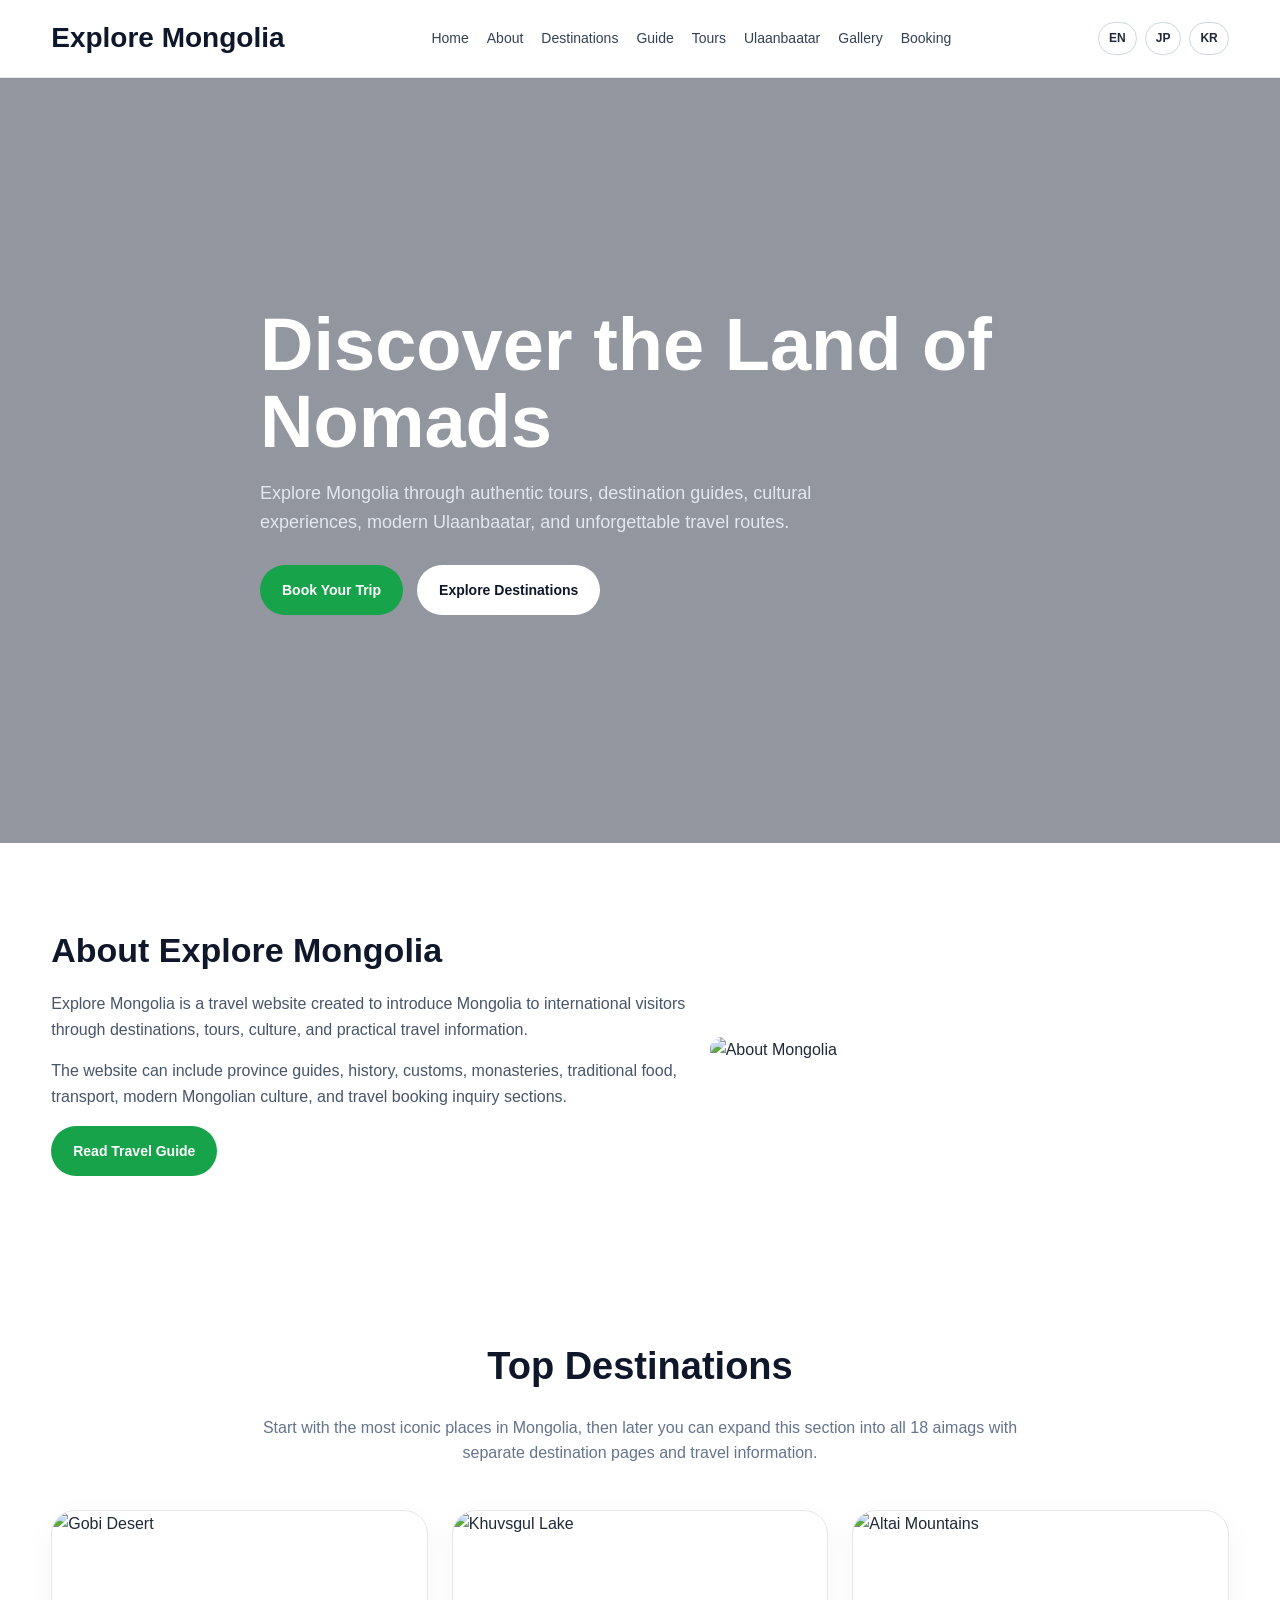
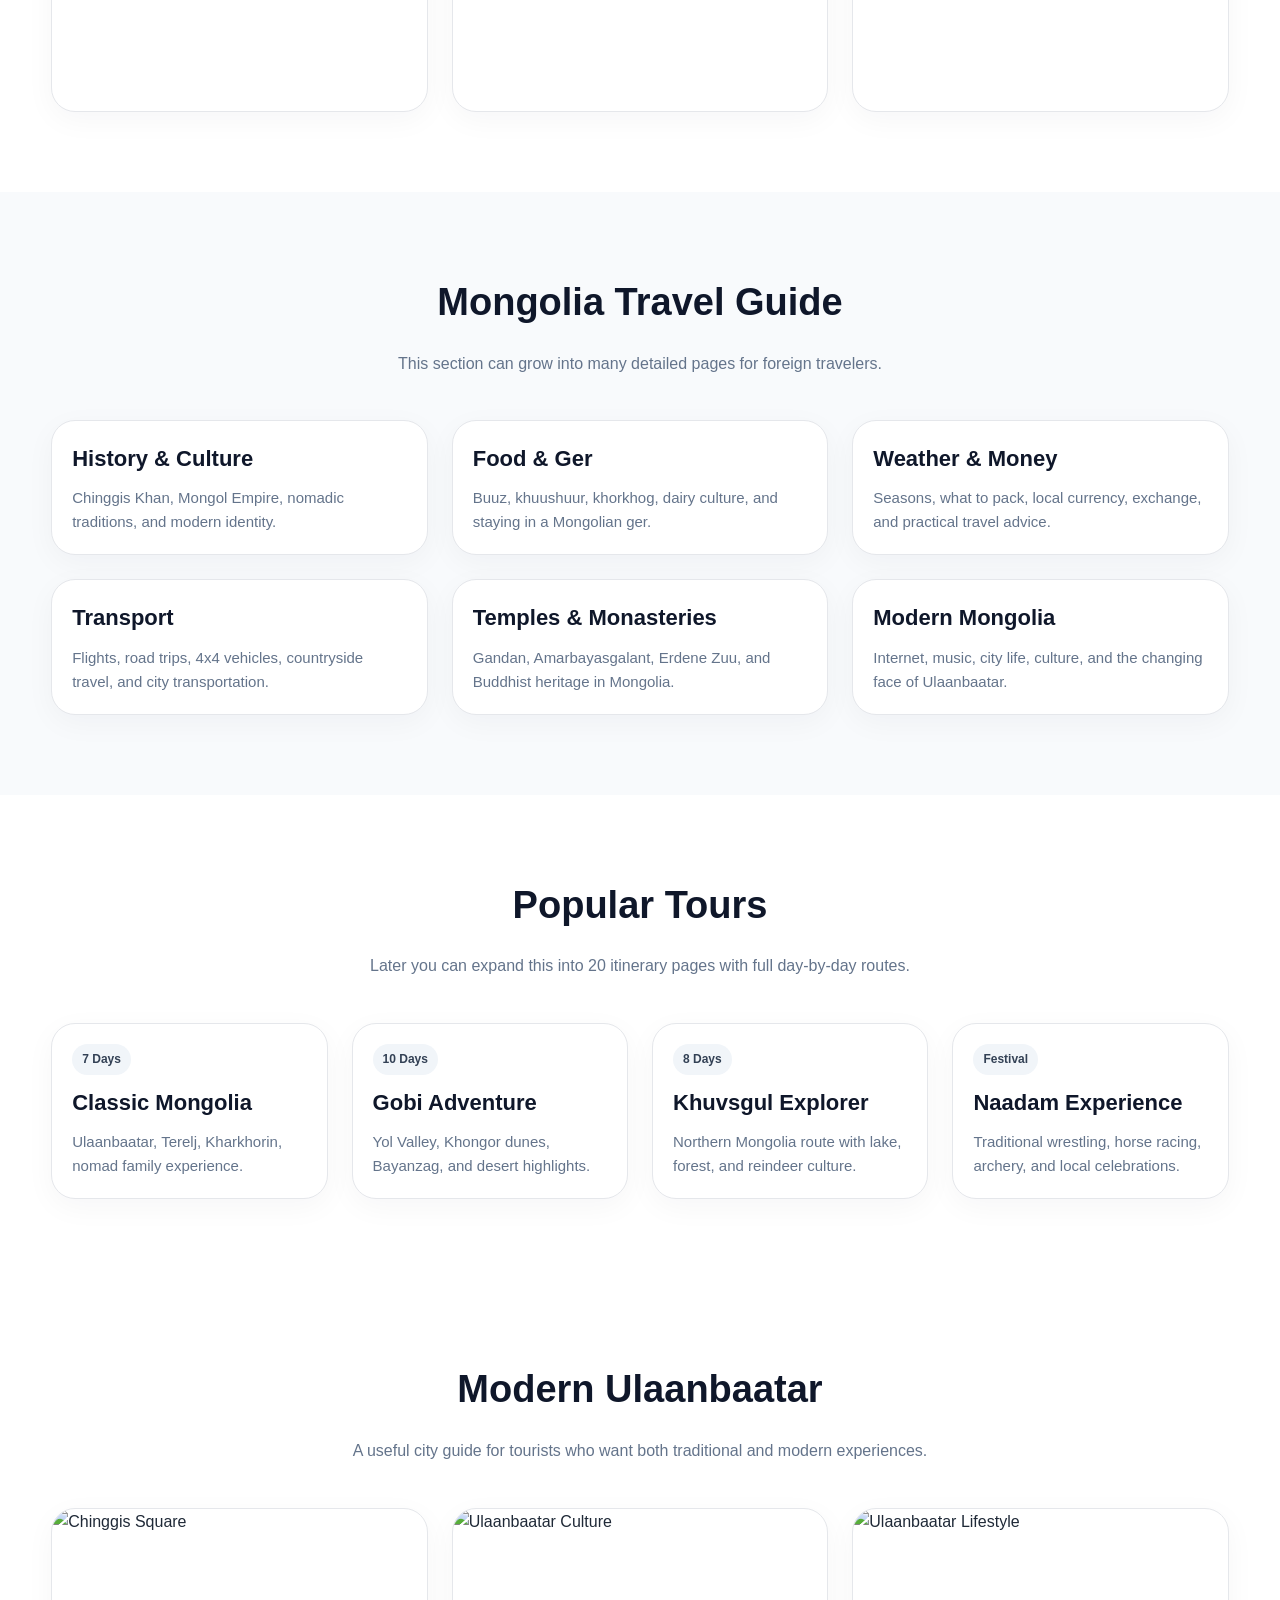
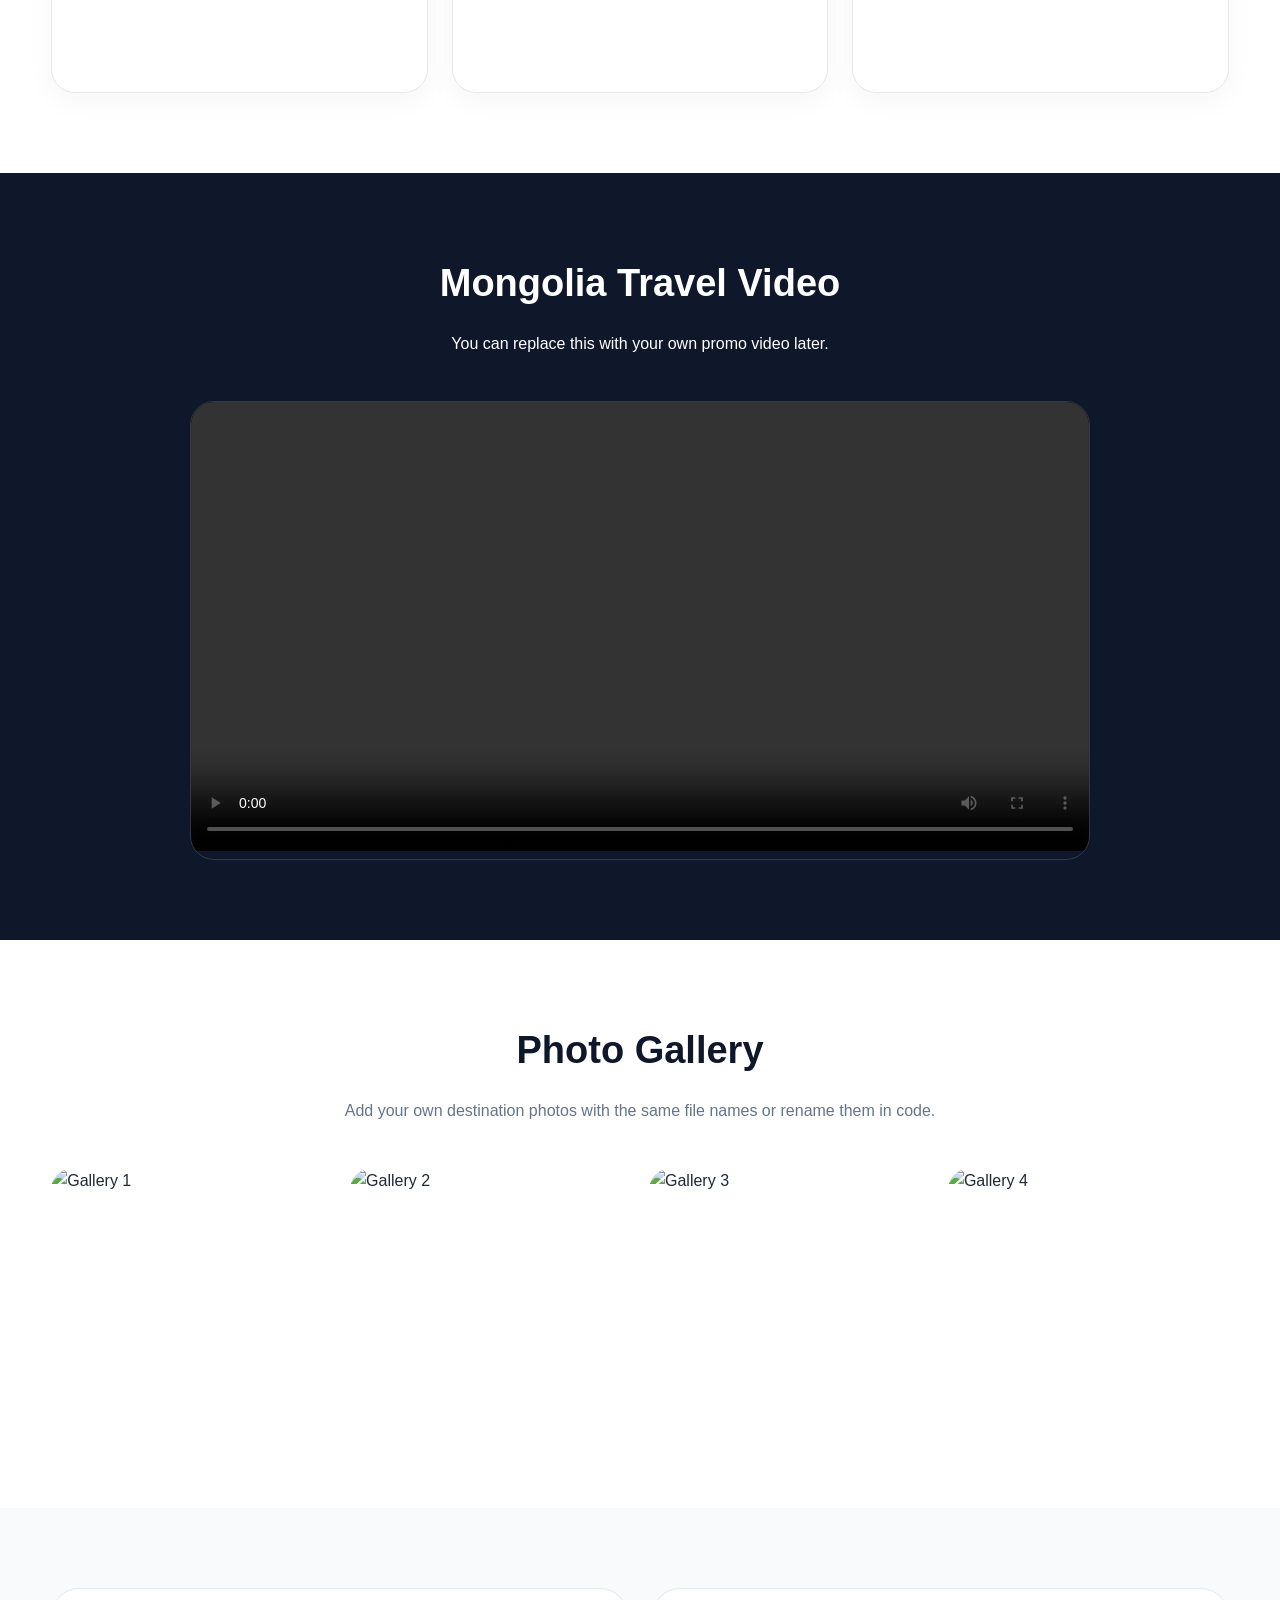
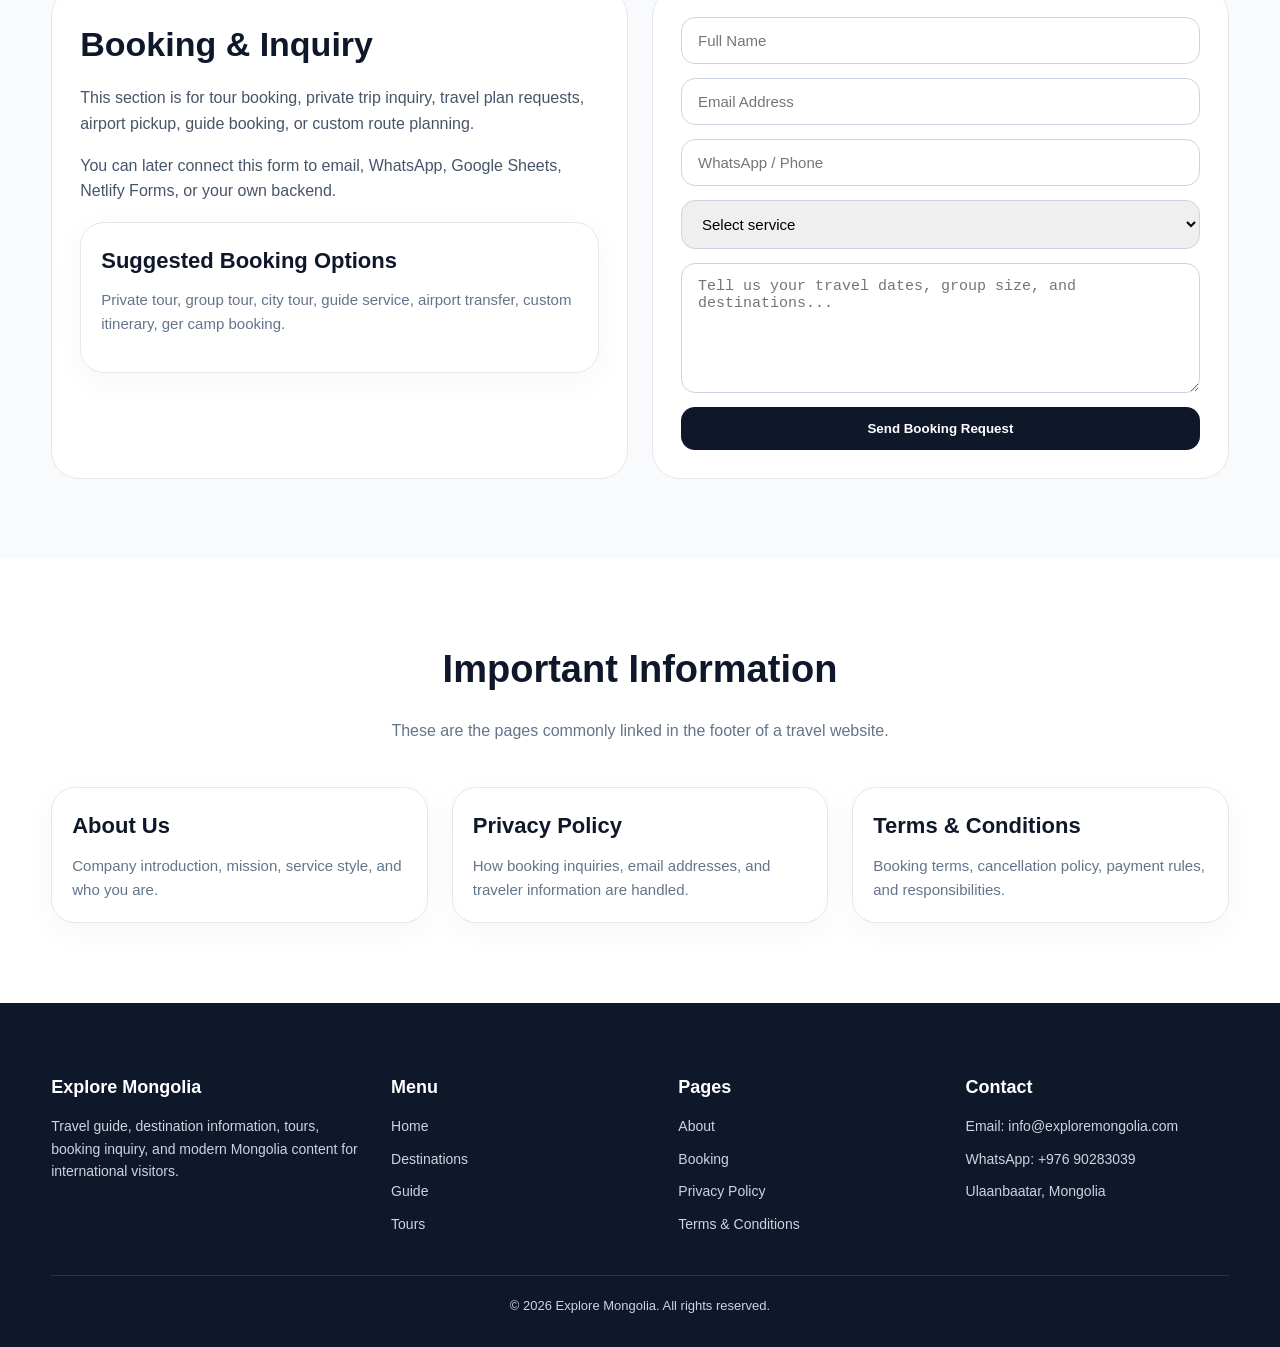
==== index.html @ 1c1b385b "Create index.html" ====
<!DOCTYPE html>
<html lang="en">
<head>
  <meta charset="UTF-8" />
  <meta name="viewport" content="width=device-width, initial-scale=1.0" />
  <title>Explore Mongolia</title>
  <style>
    * { box-sizing: border-box; margin: 0; padding: 0; }
    body {
      font-family: Arial, sans-serif;
      line-height: 1.6;
      color: #1f2937;
      background: #ffffff;
    }
    a { text-decoration: none; color: inherit; }
    img { width: 100%; display: block; }
    .container { width: min(1200px, 92%); margin: 0 auto; }

    header {
      position: sticky;
      top: 0;
      z-index: 1000;
      background: rgba(255,255,255,0.96);
      border-bottom: 1px solid #e5e7eb;
      backdrop-filter: blur(8px);
    }
    .header-wrap {
      display: flex;
      align-items: center;
      justify-content: space-between;
      gap: 20px;
      padding: 16px 0;
    }
    .logo {
      font-size: 28px;
      font-weight: 800;
      color: #0f172a;
    }
    nav {
      display: flex;
      gap: 18px;
      flex-wrap: wrap;
      font-size: 14px;
      color: #334155;
    }
    .lang-switch {
      display: flex;
      gap: 8px;
      align-items: center;
    }
    .lang-switch a {
      border: 1px solid #cbd5e1;
      padding: 6px 10px;
      border-radius: 999px;
      font-size: 12px;
      font-weight: 700;
    }

    .hero {
      position: relative;
      min-height: 85vh;
      background: linear-gradient(rgba(15,23,42,0.45), rgba(15,23,42,0.45)), url('images/hero-main.jpg') center/cover no-repeat;
      display: flex;
      align-items: center;
      color: white;
    }
    .hero-content {
      max-width: 760px;
      padding: 80px 0;
    }
    .hero-content h1 {
      font-size: clamp(40px, 6vw, 74px);
      line-height: 1.05;
      margin-bottom: 18px;
      font-weight: 800;
    }
    .hero-content p {
      font-size: 18px;
      max-width: 620px;
      color: #e2e8f0;
      margin-bottom: 28px;
    }
    .hero-buttons {
      display: flex;
      gap: 14px;
      flex-wrap: wrap;
    }
    .btn {
      display: inline-block;
      padding: 14px 22px;
      border-radius: 999px;
      font-weight: 700;
      font-size: 14px;
    }
    .btn-primary {
      background: #16a34a;
      color: white;
    }
    .btn-secondary {
      background: white;
      color: #0f172a;
    }

    section { padding: 80px 0; }
    .section-title {
      text-align: center;
      margin-bottom: 18px;
      font-size: 38px;
      font-weight: 800;
      color: #0f172a;
    }
    .section-subtitle {
      text-align: center;
      max-width: 760px;
      margin: 0 auto 44px;
      color: #64748b;
    }

    .about-grid,
    .card-grid,
    .tour-grid,
    .guide-grid,
    .footer-grid {
      display: grid;
      gap: 24px;
    }
    .about-grid { grid-template-columns: 1.1fr 0.9fr; align-items: center; }
    .card-grid { grid-template-columns: repeat(3, 1fr); }
    .tour-grid { grid-template-columns: repeat(4, 1fr); }
    .guide-grid { grid-template-columns: repeat(3, 1fr); }
    .footer-grid { grid-template-columns: 1.2fr 1fr 1fr 1fr; }

    .about-image img,
    .destination-card img,
    .ub-card img,
    .gallery-grid img {
      border-radius: 22px;
      height: 100%;
      object-fit: cover;
    }

    .about-text h2,
    .booking-box h2 {
      font-size: 34px;
      margin-bottom: 14px;
      color: #0f172a;
    }
    .about-text p,
    .booking-box p {
      color: #475569;
      margin-bottom: 16px;
    }

    .destination-card,
    .tour-card,
    .guide-card,
    .ub-card,
    .info-card {
      background: #fff;
      border: 1px solid #e5e7eb;
      border-radius: 24px;
      overflow: hidden;
      box-shadow: 0 8px 30px rgba(15, 23, 42, 0.04);
    }
    .destination-card-content,
    .tour-card-content,
    .guide-card-content,
    .ub-card-content,
    .info-card-content {
      padding: 20px;
    }
    .destination-card h3,
    .tour-card h3,
    .guide-card h3,
    .ub-card h3,
    .info-card h3 {
      font-size: 22px;
      margin-bottom: 10px;
      color: #0f172a;
    }
    .destination-card p,
    .tour-card p,
    .guide-card p,
    .ub-card p,
    .info-card p {
      color: #64748b;
      font-size: 15px;
    }
    .tag {
      display: inline-block;
      margin-bottom: 10px;
      padding: 6px 10px;
      border-radius: 999px;
      background: #f1f5f9;
      color: #334155;
      font-size: 12px;
      font-weight: 700;
    }

    .video-section {
      background: #0f172a;
      color: white;
    }
    .video-section .section-title,
    .video-section .section-subtitle { color: white; }
    .video-box {
      max-width: 900px;
      margin: 0 auto;
      border-radius: 24px;
      overflow: hidden;
      border: 1px solid rgba(255,255,255,0.14);
    }
    video { width: 100%; background: black; }

    .gallery-grid {
      display: grid;
      grid-template-columns: repeat(4, 1fr);
      gap: 18px;
    }
    .gallery-grid img { height: 260px; }

    .booking-section {
      background: #f8fafc;
    }
    .booking-wrap {
      display: grid;
      grid-template-columns: 1fr 1fr;
      gap: 24px;
      align-items: stretch;
    }
    .booking-box,
    .booking-form {
      background: white;
      border: 1px solid #e5e7eb;
      border-radius: 28px;
      padding: 28px;
    }
    .booking-form form {
      display: grid;
      gap: 14px;
    }
    .booking-form input,
    .booking-form select,
    .booking-form textarea {
      width: 100%;
      padding: 14px 16px;
      border: 1px solid #cbd5e1;
      border-radius: 14px;
      font-size: 15px;
    }
    .booking-form textarea { min-height: 130px; resize: vertical; }
    .booking-form button {
      padding: 14px 20px;
      border: none;
      border-radius: 14px;
      background: #0f172a;
      color: white;
      font-weight: 700;
      cursor: pointer;
    }

    .policy-section {
      background: #fff;
    }
    .policy-grid {
      display: grid;
      grid-template-columns: repeat(3, 1fr);
      gap: 24px;
    }

    footer {
      background: #0f172a;
      color: #cbd5e1;
      padding: 70px 0 30px;
    }
    footer h4 {
      color: white;
      margin-bottom: 14px;
      font-size: 18px;
    }
    footer p, footer li, footer a {
      font-size: 14px;
      color: #cbd5e1;
      margin-bottom: 10px;
      list-style: none;
    }
    .footer-bottom {
      margin-top: 30px;
      border-top: 1px solid rgba(255,255,255,0.12);
      padding-top: 20px;
      text-align: center;
      font-size: 13px;
    }

    @media (max-width: 1024px) {
      .card-grid,
      .tour-grid,
      .guide-grid,
      .policy-grid,
      .gallery-grid,
      .footer-grid,
      .booking-wrap,
      .about-grid {
        grid-template-columns: 1fr 1fr;
      }
      .header-wrap {
        flex-direction: column;
        align-items: flex-start;
      }
    }

    @media (max-width: 700px) {
      .card-grid,
      .tour-grid,
      .guide-grid,
      .policy-grid,
      .gallery-grid,
      .footer-grid,
      .booking-wrap,
      .about-grid {
        grid-template-columns: 1fr;
      }
      nav {
        gap: 12px;
      }
      .hero {
        min-height: 72vh;
      }
      .section-title {
        font-size: 30px;
      }
      .about-text h2,
      .booking-box h2 {
        font-size: 28px;
      }
    }
  </style>
</head>
<body>
  <header>
    <div class="container header-wrap">
      <div class="logo">Explore Mongolia</div>
      <nav>
        <a href="#home">Home</a>
        <a href="#about">About</a>
        <a href="#destinations">Destinations</a>
        <a href="#guide">Guide</a>
        <a href="#tours">Tours</a>
        <a href="#ulaanbaatar">Ulaanbaatar</a>
        <a href="#gallery">Gallery</a>
        <a href="#booking">Booking</a>
      </nav>
      <div class="lang-switch">
        <a href="#">EN</a>
        <a href="#">JP</a>
        <a href="#">KR</a>
      </div>
    </div>
  </header>

  <section class="hero" id="home">
    <div class="container hero-content">
      <h1>Discover the Land of Nomads</h1>
      <p>Explore Mongolia through authentic tours, destination guides, cultural experiences, modern Ulaanbaatar, and unforgettable travel routes.</p>
      <div class="hero-buttons">
        <a class="btn btn-primary" href="#booking">Book Your Trip</a>
        <a class="btn btn-secondary" href="#destinations">Explore Destinations</a>
      </div>
    </div>
  </section>

  <section id="about">
    <div class="container about-grid">
      <div class="about-text">
        <h2>About Explore Mongolia</h2>
        <p>Explore Mongolia is a travel website created to introduce Mongolia to international visitors through destinations, tours, culture, and practical travel information.</p>
        <p>The website can include province guides, history, customs, monasteries, traditional food, transport, modern Mongolian culture, and travel booking inquiry sections.</p>
        <a class="btn btn-primary" href="#guide">Read Travel Guide</a>
      </div>
      <div class="about-image">
        <img src="images/hero-city.jpg" alt="About Mongolia" />
      </div>
    </div>
  </section>

  <section id="destinations">
    <div class="container">
      <h2 class="section-title">Top Destinations</h2>
      <p class="section-subtitle">Start with the most iconic places in Mongolia, then later you can expand this section into all 18 aimags with separate destination pages and travel information.</p>
      <div class="card-grid">
        <div class="destination-card">
          <img src="images/gobi.jpg" alt="Gobi Desert" />
          <div class="destination-card-content">
            <span class="tag">Desert Adventure</span>
            <h3>Gobi Desert</h3>
            <p>Sand dunes, flaming cliffs, camel riding, and dramatic desert landscapes.</p>
          </div>
        </div>
        <div class="destination-card">
          <img src="images/khuvsgul.jpg" alt="Khuvsgul Lake" />
          <div class="destination-card-content">
            <span class="tag">Northern Nature</span>
            <h3>Khuvsgul Lake</h3>
            <p>Crystal clear lake, taiga forest, reindeer culture, and peaceful northern scenery.</p>
          </div>
        </div>
        <div class="destination-card">
          <img src="images/altai.jpg" alt="Altai Mountains" />
          <div class="destination-card-content">
            <span class="tag">Western Mongolia</span>
            <h3>Altai Mountains</h3>
            <p>Eagle hunters, glaciers, mountains, and one of the most unique regions in Mongolia.</p>
          </div>
        </div>
      </div>
    </div>
  </section>

  <section id="guide" style="background:#f8fafc;">
    <div class="container">
      <h2 class="section-title">Mongolia Travel Guide</h2>
      <p class="section-subtitle">This section can grow into many detailed pages for foreign travelers.</p>
      <div class="guide-grid">
        <div class="guide-card"><div class="guide-card-content"><h3>History & Culture</h3><p>Chinggis Khan, Mongol Empire, nomadic traditions, and modern identity.</p></div></div>
        <div class="guide-card"><div class="guide-card-content"><h3>Food & Ger</h3><p>Buuz, khuushuur, khorkhog, dairy culture, and staying in a Mongolian ger.</p></div></div>
        <div class="guide-card"><div class="guide-card-content"><h3>Weather & Money</h3><p>Seasons, what to pack, local currency, exchange, and practical travel advice.</p></div></div>
        <div class="guide-card"><div class="guide-card-content"><h3>Transport</h3><p>Flights, road trips, 4x4 vehicles, countryside travel, and city transportation.</p></div></div>
        <div class="guide-card"><div class="guide-card-content"><h3>Temples & Monasteries</h3><p>Gandan, Amarbayasgalant, Erdene Zuu, and Buddhist heritage in Mongolia.</p></div></div>
        <div class="guide-card"><div class="guide-card-content"><h3>Modern Mongolia</h3><p>Internet, music, city life, culture, and the changing face of Ulaanbaatar.</p></div></div>
      </div>
    </div>
  </section>

  <section id="tours">
    <div class="container">
      <h2 class="section-title">Popular Tours</h2>
      <p class="section-subtitle">Later you can expand this into 20 itinerary pages with full day-by-day routes.</p>
      <div class="tour-grid">
        <div class="tour-card"><div class="tour-card-content"><span class="tag">7 Days</span><h3>Classic Mongolia</h3><p>Ulaanbaatar, Terelj, Kharkhorin, nomad family experience.</p></div></div>
        <div class="tour-card"><div class="tour-card-content"><span class="tag">10 Days</span><h3>Gobi Adventure</h3><p>Yol Valley, Khongor dunes, Bayanzag, and desert highlights.</p></div></div>
        <div class="tour-card"><div class="tour-card-content"><span class="tag">8 Days</span><h3>Khuvsgul Explorer</h3><p>Northern Mongolia route with lake, forest, and reindeer culture.</p></div></div>
        <div class="tour-card"><div class="tour-card-content"><span class="tag">Festival</span><h3>Naadam Experience</h3><p>Traditional wrestling, horse racing, archery, and local celebrations.</p></div></div>
      </div>
    </div>
  </section>

  <section id="ulaanbaatar">
    <div class="container">
      <h2 class="section-title">Modern Ulaanbaatar</h2>
      <p class="section-subtitle">A useful city guide for tourists who want both traditional and modern experiences.</p>
      <div class="card-grid">
        <div class="ub-card">
          <img src="images/ub-square.jpg" alt="Chinggis Square" />
          <div class="ub-card-content">
            <h3>Landmarks & Museums</h3>
            <p>Chinggis Khan Square, Chinggis Khan Museum, National Museum, Gandan Monastery, Bogd Khan Palace.</p>
          </div>
        </div>
        <div class="ub-card">
          <img src="images/ub-culture.jpg" alt="Ulaanbaatar Culture" />
          <div class="ub-card-content">
            <h3>Culture & Performances</h3>
            <p>State Academic Drama Theatre, opera, traditional performances, modern music and dance groups, Ara Complex.</p>
          </div>
        </div>
        <div class="ub-card">
          <img src="images/ub-life.jpg" alt="Ulaanbaatar Lifestyle" />
          <div class="ub-card-content">
            <h3>City Life</h3>
            <p>Restaurants, shopping, nightlife, modern cafes, city tours, and practical things to do in Ulaanbaatar.</p>
          </div>
        </div>
      </div>
    </div>
  </section>

  <section class="video-section">
    <div class="container">
      <h2 class="section-title">Mongolia Travel Video</h2>
      <p class="section-subtitle">You can replace this with your own promo video later.</p>
      <div class="video-box">
        <video controls>
          <source src="video/mongolia.mp4" type="video/mp4" />
        </video>
      </div>
    </div>
  </section>

  <section id="gallery">
    <div class="container">
      <h2 class="section-title">Photo Gallery</h2>
      <p class="section-subtitle">Add your own destination photos with the same file names or rename them in code.</p>
      <div class="gallery-grid">
        <img src="images/gallery-1.jpg" alt="Gallery 1" />
        <img src="images/gallery-2.jpg" alt="Gallery 2" />
        <img src="images/gallery-3.jpg" alt="Gallery 3" />
        <img src="images/gallery-4.jpg" alt="Gallery 4" />
      </div>
    </div>
  </section>

  <section class="booking-section" id="booking">
    <div class="container booking-wrap">
      <div class="booking-box">
        <h2>Booking & Inquiry</h2>
        <p>This section is for tour booking, private trip inquiry, travel plan requests, airport pickup, guide booking, or custom route planning.</p>
        <p>You can later connect this form to email, WhatsApp, Google Sheets, Netlify Forms, or your own backend.</p>
        <div class="info-card" style="margin-top:18px;">
          <div class="info-card-content">
            <h3>Suggested Booking Options</h3>
            <p>Private tour, group tour, city tour, guide service, airport transfer, custom itinerary, ger camp booking.</p>
          </div>
        </div>
      </div>
      <div class="booking-form">
        <form>
          <input type="text" placeholder="Full Name" />
          <input type="email" placeholder="Email Address" />
          <input type="text" placeholder="WhatsApp / Phone" />
          <select>
            <option>Select service</option>
            <option>Private Tour</option>
            <option>Group Tour</option>
            <option>City Tour</option>
            <option>Airport Pickup</option>
            <option>Guide Booking</option>
            <option>Custom Itinerary</option>
          </select>
          <textarea placeholder="Tell us your travel dates, group size, and destinations..."></textarea>
          <button type="submit">Send Booking Request</button>
        </form>
      </div>
    </div>
  </section>

  <section class="policy-section">
    <div class="container">
      <h2 class="section-title">Important Information</h2>
      <p class="section-subtitle">These are the pages commonly linked in the footer of a travel website.</p>
      <div class="policy-grid">
        <div class="info-card"><div class="info-card-content"><h3>About Us</h3><p>Company introduction, mission, service style, and who you are.</p></div></div>
        <div class="info-card"><div class="info-card-content"><h3>Privacy Policy</h3><p>How booking inquiries, email addresses, and traveler information are handled.</p></div></div>
        <div class="info-card"><div class="info-card-content"><h3>Terms & Conditions</h3><p>Booking terms, cancellation policy, payment rules, and responsibilities.</p></div></div>
      </div>
    </div>
  </section>

  <footer>
    <div class="container footer-grid">
      <div>
        <h4>Explore Mongolia</h4>
        <p>Travel guide, destination information, tours, booking inquiry, and modern Mongolia content for international visitors.</p>
      </div>
      <div>
        <h4>Menu</h4>
        <ul>
          <li><a href="#home">Home</a></li>
          <li><a href="#destinations">Destinations</a></li>
          <li><a href="#guide">Guide</a></li>
          <li><a href="#tours">Tours</a></li>
        </ul>
      </div>
      <div>
        <h4>Pages</h4>
        <ul>
          <li><a href="#about">About</a></li>
          <li><a href="#booking">Booking</a></li>
          <li><a href="#">Privacy Policy</a></li>
          <li><a href="#">Terms & Conditions</a></li>
        </ul>
      </div>
      <div>
        <h4>Contact</h4>
        <p>Email: info@exploremongolia.com</p>
        <p>WhatsApp: +976 90283039</p>
        <p>Ulaanbaatar, Mongolia</p>
      </div>
    </div>
    <div class="container footer-bottom">
      © 2026 Explore Mongolia. All rights reserved.
    </div>
  </footer>
</body>
</html>
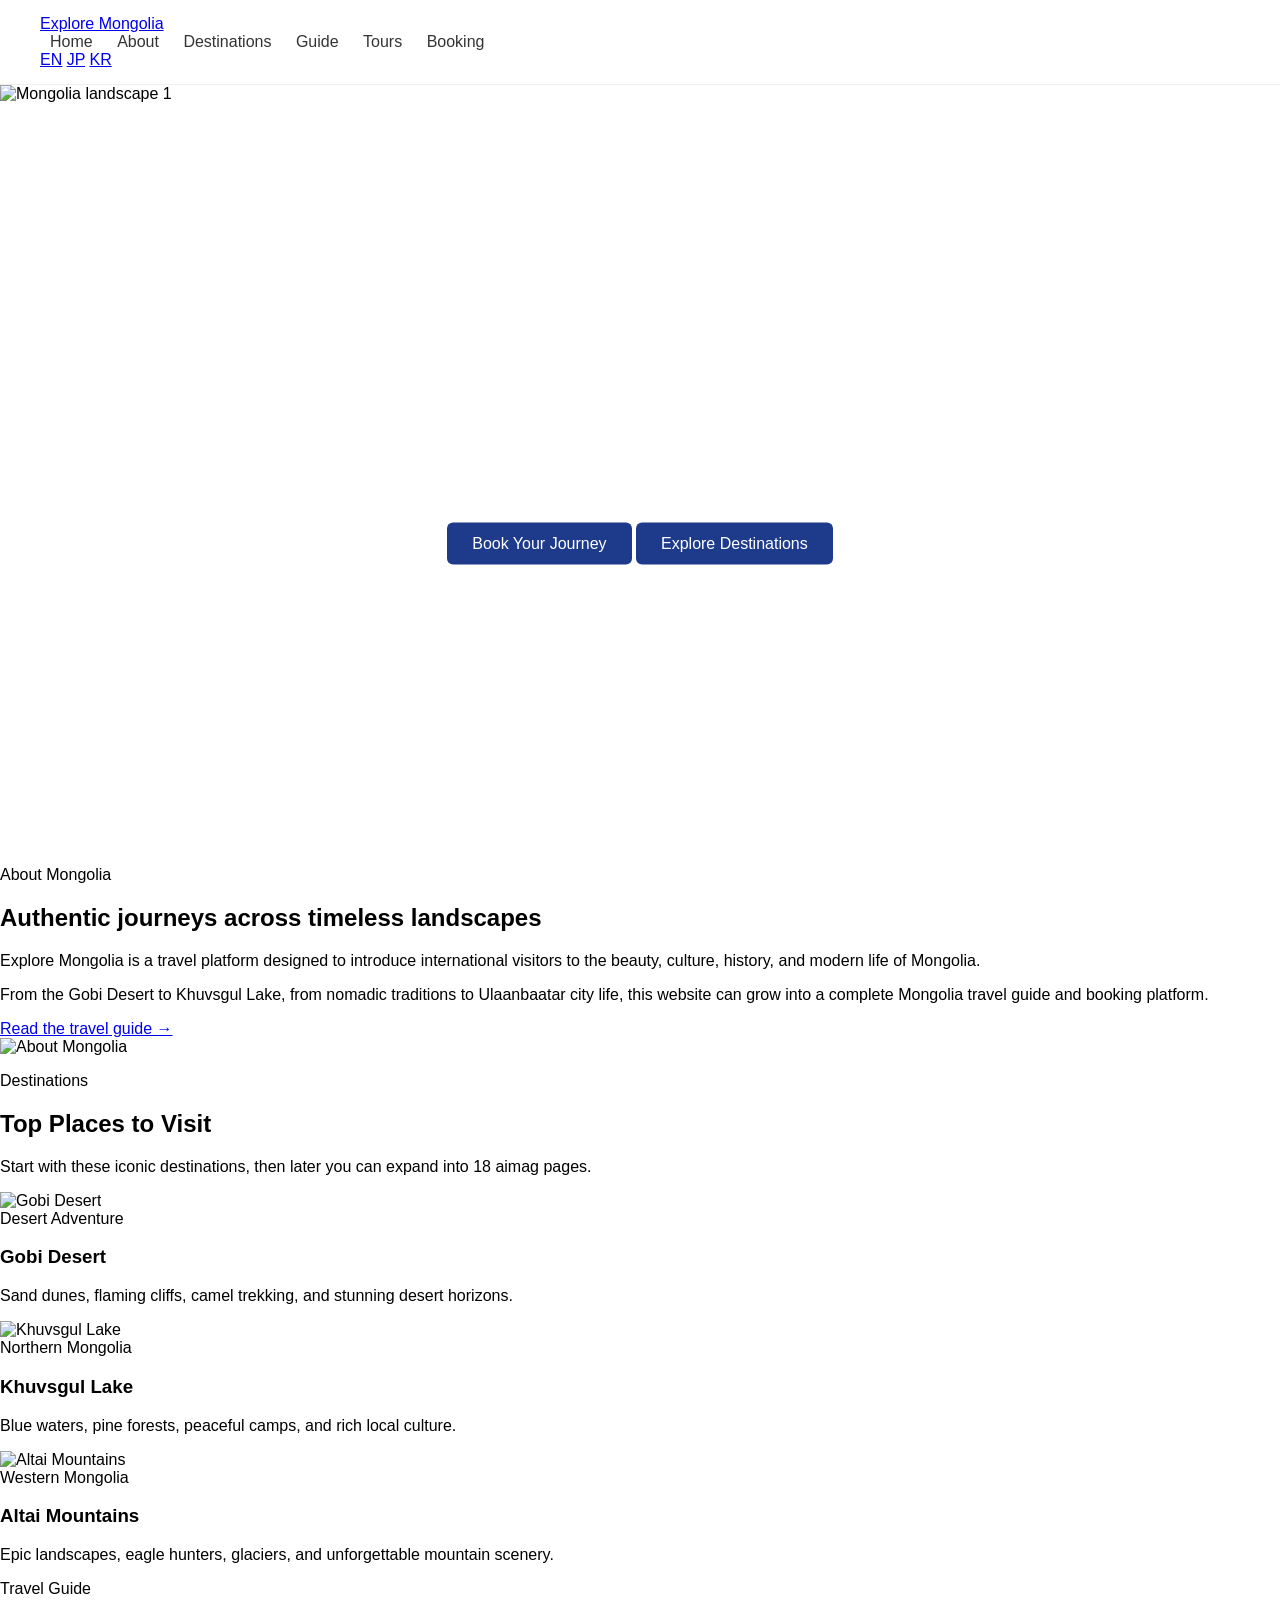
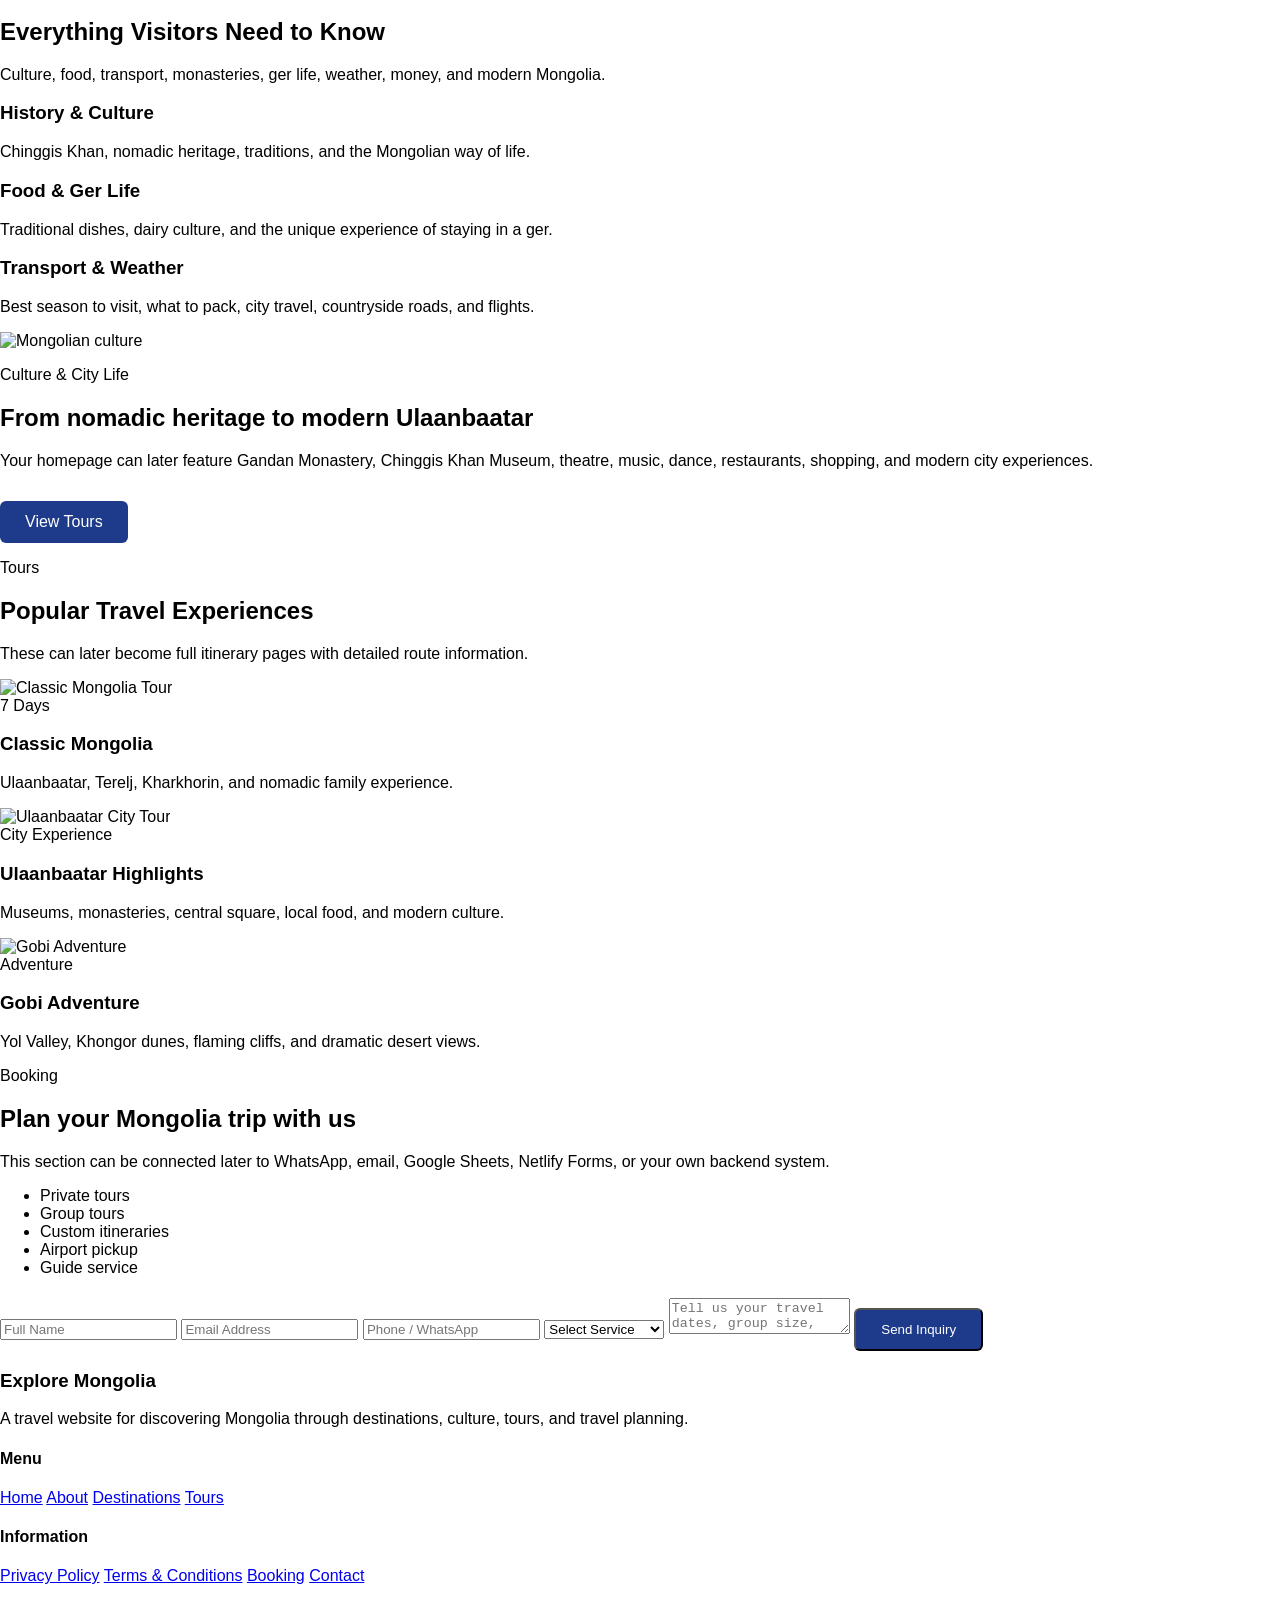
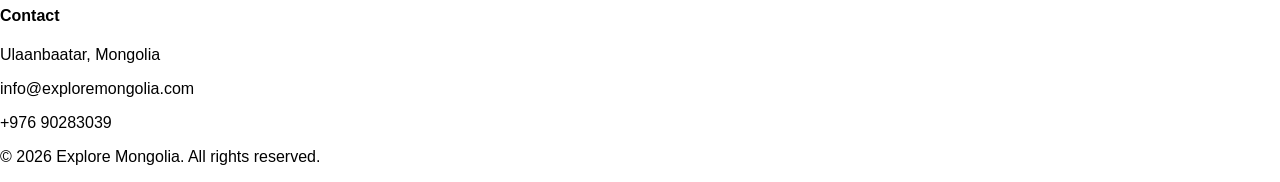
==== commit 3f58dbcb: "Update index.html" ====
--- a/index.html
+++ b/index.html
@@ -4,352 +4,24 @@
   <meta charset="UTF-8" />
   <meta name="viewport" content="width=device-width, initial-scale=1.0" />
   <title>Explore Mongolia</title>
-  <style>
-    * { box-sizing: border-box; margin: 0; padding: 0; }
-    body {
-      font-family: Arial, sans-serif;
-      line-height: 1.6;
-      color: #1f2937;
-      background: #ffffff;
-    }
-    a { text-decoration: none; color: inherit; }
-    img { width: 100%; display: block; }
-    .container { width: min(1200px, 92%); margin: 0 auto; }
-
-    header {
-      position: sticky;
-      top: 0;
-      z-index: 1000;
-      background: rgba(255,255,255,0.96);
-      border-bottom: 1px solid #e5e7eb;
-      backdrop-filter: blur(8px);
-    }
-    .header-wrap {
-      display: flex;
-      align-items: center;
-      justify-content: space-between;
-      gap: 20px;
-      padding: 16px 0;
-    }
-    .logo {
-      font-size: 28px;
-      font-weight: 800;
-      color: #0f172a;
-    }
-    nav {
-      display: flex;
-      gap: 18px;
-      flex-wrap: wrap;
-      font-size: 14px;
-      color: #334155;
-    }
-    .lang-switch {
-      display: flex;
-      gap: 8px;
-      align-items: center;
-    }
-    .lang-switch a {
-      border: 1px solid #cbd5e1;
-      padding: 6px 10px;
-      border-radius: 999px;
-      font-size: 12px;
-      font-weight: 700;
-    }
-
-    .hero {
-      position: relative;
-      min-height: 85vh;
-      background: linear-gradient(rgba(15,23,42,0.45), rgba(15,23,42,0.45)), url('images/hero-main.jpg') center/cover no-repeat;
-      display: flex;
-      align-items: center;
-      color: white;
-    }
-    .hero-content {
-      max-width: 760px;
-      padding: 80px 0;
-    }
-    .hero-content h1 {
-      font-size: clamp(40px, 6vw, 74px);
-      line-height: 1.05;
-      margin-bottom: 18px;
-      font-weight: 800;
-    }
-    .hero-content p {
-      font-size: 18px;
-      max-width: 620px;
-      color: #e2e8f0;
-      margin-bottom: 28px;
-    }
-    .hero-buttons {
-      display: flex;
-      gap: 14px;
-      flex-wrap: wrap;
-    }
-    .btn {
-      display: inline-block;
-      padding: 14px 22px;
-      border-radius: 999px;
-      font-weight: 700;
-      font-size: 14px;
-    }
-    .btn-primary {
-      background: #16a34a;
-      color: white;
-    }
-    .btn-secondary {
-      background: white;
-      color: #0f172a;
-    }
-
-    section { padding: 80px 0; }
-    .section-title {
-      text-align: center;
-      margin-bottom: 18px;
-      font-size: 38px;
-      font-weight: 800;
-      color: #0f172a;
-    }
-    .section-subtitle {
-      text-align: center;
-      max-width: 760px;
-      margin: 0 auto 44px;
-      color: #64748b;
-    }
-
-    .about-grid,
-    .card-grid,
-    .tour-grid,
-    .guide-grid,
-    .footer-grid {
-      display: grid;
-      gap: 24px;
-    }
-    .about-grid { grid-template-columns: 1.1fr 0.9fr; align-items: center; }
-    .card-grid { grid-template-columns: repeat(3, 1fr); }
-    .tour-grid { grid-template-columns: repeat(4, 1fr); }
-    .guide-grid { grid-template-columns: repeat(3, 1fr); }
-    .footer-grid { grid-template-columns: 1.2fr 1fr 1fr 1fr; }
-
-    .about-image img,
-    .destination-card img,
-    .ub-card img,
-    .gallery-grid img {
-      border-radius: 22px;
-      height: 100%;
-      object-fit: cover;
-    }
-
-    .about-text h2,
-    .booking-box h2 {
-      font-size: 34px;
-      margin-bottom: 14px;
-      color: #0f172a;
-    }
-    .about-text p,
-    .booking-box p {
-      color: #475569;
-      margin-bottom: 16px;
-    }
-
-    .destination-card,
-    .tour-card,
-    .guide-card,
-    .ub-card,
-    .info-card {
-      background: #fff;
-      border: 1px solid #e5e7eb;
-      border-radius: 24px;
-      overflow: hidden;
-      box-shadow: 0 8px 30px rgba(15, 23, 42, 0.04);
-    }
-    .destination-card-content,
-    .tour-card-content,
-    .guide-card-content,
-    .ub-card-content,
-    .info-card-content {
-      padding: 20px;
-    }
-    .destination-card h3,
-    .tour-card h3,
-    .guide-card h3,
-    .ub-card h3,
-    .info-card h3 {
-      font-size: 22px;
-      margin-bottom: 10px;
-      color: #0f172a;
-    }
-    .destination-card p,
-    .tour-card p,
-    .guide-card p,
-    .ub-card p,
-    .info-card p {
-      color: #64748b;
-      font-size: 15px;
-    }
-    .tag {
-      display: inline-block;
-      margin-bottom: 10px;
-      padding: 6px 10px;
-      border-radius: 999px;
-      background: #f1f5f9;
-      color: #334155;
-      font-size: 12px;
-      font-weight: 700;
-    }
-
-    .video-section {
-      background: #0f172a;
-      color: white;
-    }
-    .video-section .section-title,
-    .video-section .section-subtitle { color: white; }
-    .video-box {
-      max-width: 900px;
-      margin: 0 auto;
-      border-radius: 24px;
-      overflow: hidden;
-      border: 1px solid rgba(255,255,255,0.14);
-    }
-    video { width: 100%; background: black; }
-
-    .gallery-grid {
-      display: grid;
-      grid-template-columns: repeat(4, 1fr);
-      gap: 18px;
-    }
-    .gallery-grid img { height: 260px; }
-
-    .booking-section {
-      background: #f8fafc;
-    }
-    .booking-wrap {
-      display: grid;
-      grid-template-columns: 1fr 1fr;
-      gap: 24px;
-      align-items: stretch;
-    }
-    .booking-box,
-    .booking-form {
-      background: white;
-      border: 1px solid #e5e7eb;
-      border-radius: 28px;
-      padding: 28px;
-    }
-    .booking-form form {
-      display: grid;
-      gap: 14px;
-    }
-    .booking-form input,
-    .booking-form select,
-    .booking-form textarea {
-      width: 100%;
-      padding: 14px 16px;
-      border: 1px solid #cbd5e1;
-      border-radius: 14px;
-      font-size: 15px;
-    }
-    .booking-form textarea { min-height: 130px; resize: vertical; }
-    .booking-form button {
-      padding: 14px 20px;
-      border: none;
-      border-radius: 14px;
-      background: #0f172a;
-      color: white;
-      font-weight: 700;
-      cursor: pointer;
-    }
-
-    .policy-section {
-      background: #fff;
-    }
-    .policy-grid {
-      display: grid;
-      grid-template-columns: repeat(3, 1fr);
-      gap: 24px;
-    }
-
-    footer {
-      background: #0f172a;
-      color: #cbd5e1;
-      padding: 70px 0 30px;
-    }
-    footer h4 {
-      color: white;
-      margin-bottom: 14px;
-      font-size: 18px;
-    }
-    footer p, footer li, footer a {
-      font-size: 14px;
-      color: #cbd5e1;
-      margin-bottom: 10px;
-      list-style: none;
-    }
-    .footer-bottom {
-      margin-top: 30px;
-      border-top: 1px solid rgba(255,255,255,0.12);
-      padding-top: 20px;
-      text-align: center;
-      font-size: 13px;
-    }
-
-    @media (max-width: 1024px) {
-      .card-grid,
-      .tour-grid,
-      .guide-grid,
-      .policy-grid,
-      .gallery-grid,
-      .footer-grid,
-      .booking-wrap,
-      .about-grid {
-        grid-template-columns: 1fr 1fr;
-      }
-      .header-wrap {
-        flex-direction: column;
-        align-items: flex-start;
-      }
-    }
-
-    @media (max-width: 700px) {
-      .card-grid,
-      .tour-grid,
-      .guide-grid,
-      .policy-grid,
-      .gallery-grid,
-      .footer-grid,
-      .booking-wrap,
-      .about-grid {
-        grid-template-columns: 1fr;
-      }
-      nav {
-        gap: 12px;
-      }
-      .hero {
-        min-height: 72vh;
-      }
-      .section-title {
-        font-size: 30px;
-      }
-      .about-text h2,
-      .booking-box h2 {
-        font-size: 28px;
-      }
-    }
-  </style>
+  <meta name="description" content="Explore Mongolia - destinations, tours, culture, booking, and travel guides." />
+  <link rel="stylesheet" href="style.css" />
 </head>
 <body>
-  <header>
+
+  <header class="site-header">
     <div class="container header-wrap">
-      <div class="logo">Explore Mongolia</div>
-      <nav>
+      <a href="#" class="logo">Explore Mongolia</a>
+
+      <nav class="main-nav">
         <a href="#home">Home</a>
         <a href="#about">About</a>
         <a href="#destinations">Destinations</a>
         <a href="#guide">Guide</a>
         <a href="#tours">Tours</a>
-        <a href="#ulaanbaatar">Ulaanbaatar</a>
-        <a href="#gallery">Gallery</a>
         <a href="#booking">Booking</a>
       </nav>
+
       <div class="lang-switch">
         <a href="#">EN</a>
         <a href="#">JP</a>
@@ -359,226 +31,273 @@
   </header>
 
   <section class="hero" id="home">
+    <div class="hero-slider">
+      <img src="images/hero1.jpg" class="slide active" alt="Mongolia landscape 1" />
+      <img src="images/hero2.jpg" class="slide" alt="Mongolia landscape 2" />
+      <img src="images/hero3.jpg" class="slide" alt="Mongolia landscape 3" />
+      <img src="images/hero4.jpg" class="slide" alt="Mongolia landscape 4" />
+    </div>
+
+    <div class="hero-overlay"></div>
+
     <div class="container hero-content">
-      <h1>Discover the Land of Nomads</h1>
-      <p>Explore Mongolia through authentic tours, destination guides, cultural experiences, modern Ulaanbaatar, and unforgettable travel routes.</p>
+      <span class="hero-badge">Land of Nomads</span>
+      <h1>Discover the Spirit of Mongolia</h1>
+      <p>
+        Journey through vast steppes, dramatic deserts, crystal lakes, and living nomadic culture.
+        Explore destinations, tours, travel guides, and unforgettable experiences in Mongolia.
+      </p>
+
       <div class="hero-buttons">
-        <a class="btn btn-primary" href="#booking">Book Your Trip</a>
-        <a class="btn btn-secondary" href="#destinations">Explore Destinations</a>
-      </div>
-    </div>
-  </section>
-
-  <section id="about">
+        <a href="#booking" class="btn btn-primary">Book Your Journey</a>
+        <a href="#destinations" class="btn btn-secondary">Explore Destinations</a>
+      </div>
+    </div>
+  </section>
+
+  <section class="about section" id="about">
     <div class="container about-grid">
       <div class="about-text">
-        <h2>About Explore Mongolia</h2>
-        <p>Explore Mongolia is a travel website created to introduce Mongolia to international visitors through destinations, tours, culture, and practical travel information.</p>
-        <p>The website can include province guides, history, customs, monasteries, traditional food, transport, modern Mongolian culture, and travel booking inquiry sections.</p>
-        <a class="btn btn-primary" href="#guide">Read Travel Guide</a>
-      </div>
+        <p class="section-kicker">About Mongolia</p>
+        <h2>Authentic journeys across timeless landscapes</h2>
+        <p>
+          Explore Mongolia is a travel platform designed to introduce international visitors to the
+          beauty, culture, history, and modern life of Mongolia.
+        </p>
+        <p>
+          From the Gobi Desert to Khuvsgul Lake, from nomadic traditions to Ulaanbaatar city life,
+          this website can grow into a complete Mongolia travel guide and booking platform.
+        </p>
+        <a href="#guide" class="text-link">Read the travel guide →</a>
+      </div>
+
       <div class="about-image">
-        <img src="images/hero-city.jpg" alt="About Mongolia" />
-      </div>
-    </div>
-  </section>
-
-  <section id="destinations">
+        <img src="images/about-mongolia.jpg" alt="About Mongolia" />
+      </div>
+    </div>
+  </section>
+
+  <section class="destinations section" id="destinations">
     <div class="container">
-      <h2 class="section-title">Top Destinations</h2>
-      <p class="section-subtitle">Start with the most iconic places in Mongolia, then later you can expand this section into all 18 aimags with separate destination pages and travel information.</p>
-      <div class="card-grid">
-        <div class="destination-card">
+      <p class="section-kicker center">Destinations</p>
+      <h2 class="section-title center">Top Places to Visit</h2>
+      <p class="section-desc center">
+        Start with these iconic destinations, then later you can expand into 18 aimag pages.
+      </p>
+
+      <div class="card-grid three">
+        <article class="card destination-card">
           <img src="images/gobi.jpg" alt="Gobi Desert" />
-          <div class="destination-card-content">
-            <span class="tag">Desert Adventure</span>
+          <div class="card-body">
+            <span class="card-tag">Desert Adventure</span>
             <h3>Gobi Desert</h3>
-            <p>Sand dunes, flaming cliffs, camel riding, and dramatic desert landscapes.</p>
-          </div>
-        </div>
-        <div class="destination-card">
+            <p>Sand dunes, flaming cliffs, camel trekking, and stunning desert horizons.</p>
+          </div>
+        </article>
+
+        <article class="card destination-card">
           <img src="images/khuvsgul.jpg" alt="Khuvsgul Lake" />
-          <div class="destination-card-content">
-            <span class="tag">Northern Nature</span>
+          <div class="card-body">
+            <span class="card-tag">Northern Mongolia</span>
             <h3>Khuvsgul Lake</h3>
-            <p>Crystal clear lake, taiga forest, reindeer culture, and peaceful northern scenery.</p>
-          </div>
-        </div>
-        <div class="destination-card">
+            <p>Blue waters, pine forests, peaceful camps, and rich local culture.</p>
+          </div>
+        </article>
+
+        <article class="card destination-card">
           <img src="images/altai.jpg" alt="Altai Mountains" />
-          <div class="destination-card-content">
-            <span class="tag">Western Mongolia</span>
+          <div class="card-body">
+            <span class="card-tag">Western Mongolia</span>
             <h3>Altai Mountains</h3>
-            <p>Eagle hunters, glaciers, mountains, and one of the most unique regions in Mongolia.</p>
-          </div>
-        </div>
-      </div>
-    </div>
-  </section>
-
-  <section id="guide" style="background:#f8fafc;">
+            <p>Epic landscapes, eagle hunters, glaciers, and unforgettable mountain scenery.</p>
+          </div>
+        </article>
+      </div>
+    </div>
+  </section>
+
+  <section class="guide section" id="guide">
     <div class="container">
-      <h2 class="section-title">Mongolia Travel Guide</h2>
-      <p class="section-subtitle">This section can grow into many detailed pages for foreign travelers.</p>
-      <div class="guide-grid">
-        <div class="guide-card"><div class="guide-card-content"><h3>History & Culture</h3><p>Chinggis Khan, Mongol Empire, nomadic traditions, and modern identity.</p></div></div>
-        <div class="guide-card"><div class="guide-card-content"><h3>Food & Ger</h3><p>Buuz, khuushuur, khorkhog, dairy culture, and staying in a Mongolian ger.</p></div></div>
-        <div class="guide-card"><div class="guide-card-content"><h3>Weather & Money</h3><p>Seasons, what to pack, local currency, exchange, and practical travel advice.</p></div></div>
-        <div class="guide-card"><div class="guide-card-content"><h3>Transport</h3><p>Flights, road trips, 4x4 vehicles, countryside travel, and city transportation.</p></div></div>
-        <div class="guide-card"><div class="guide-card-content"><h3>Temples & Monasteries</h3><p>Gandan, Amarbayasgalant, Erdene Zuu, and Buddhist heritage in Mongolia.</p></div></div>
-        <div class="guide-card"><div class="guide-card-content"><h3>Modern Mongolia</h3><p>Internet, music, city life, culture, and the changing face of Ulaanbaatar.</p></div></div>
-      </div>
-    </div>
-  </section>
-
-  <section id="tours">
+      <p class="section-kicker center">Travel Guide</p>
+      <h2 class="section-title center">Everything Visitors Need to Know</h2>
+      <p class="section-desc center">
+        Culture, food, transport, monasteries, ger life, weather, money, and modern Mongolia.
+      </p>
+
+      <div class="card-grid three small-cards">
+        <article class="card info-card">
+          <div class="card-body">
+            <h3>History & Culture</h3>
+            <p>Chinggis Khan, nomadic heritage, traditions, and the Mongolian way of life.</p>
+          </div>
+        </article>
+
+        <article class="card info-card">
+          <div class="card-body">
+            <h3>Food & Ger Life</h3>
+            <p>Traditional dishes, dairy culture, and the unique experience of staying in a ger.</p>
+          </div>
+        </article>
+
+        <article class="card info-card">
+          <div class="card-body">
+            <h3>Transport & Weather</h3>
+            <p>Best season to visit, what to pack, city travel, countryside roads, and flights.</p>
+          </div>
+        </article>
+      </div>
+    </div>
+  </section>
+
+  <section class="feature-banner section">
+    <div class="container feature-grid">
+      <div class="feature-image">
+        <img src="images/culture.jpg" alt="Mongolian culture" />
+      </div>
+      <div class="feature-text">
+        <p class="section-kicker">Culture & City Life</p>
+        <h2>From nomadic heritage to modern Ulaanbaatar</h2>
+        <p>
+          Your homepage can later feature Gandan Monastery, Chinggis Khan Museum, theatre,
+          music, dance, restaurants, shopping, and modern city experiences.
+        </p>
+        <a href="#tours" class="btn btn-primary">View Tours</a>
+      </div>
+    </div>
+  </section>
+
+  <section class="tours section" id="tours">
     <div class="container">
-      <h2 class="section-title">Popular Tours</h2>
-      <p class="section-subtitle">Later you can expand this into 20 itinerary pages with full day-by-day routes.</p>
-      <div class="tour-grid">
-        <div class="tour-card"><div class="tour-card-content"><span class="tag">7 Days</span><h3>Classic Mongolia</h3><p>Ulaanbaatar, Terelj, Kharkhorin, nomad family experience.</p></div></div>
-        <div class="tour-card"><div class="tour-card-content"><span class="tag">10 Days</span><h3>Gobi Adventure</h3><p>Yol Valley, Khongor dunes, Bayanzag, and desert highlights.</p></div></div>
-        <div class="tour-card"><div class="tour-card-content"><span class="tag">8 Days</span><h3>Khuvsgul Explorer</h3><p>Northern Mongolia route with lake, forest, and reindeer culture.</p></div></div>
-        <div class="tour-card"><div class="tour-card-content"><span class="tag">Festival</span><h3>Naadam Experience</h3><p>Traditional wrestling, horse racing, archery, and local celebrations.</p></div></div>
-      </div>
-    </div>
-  </section>
-
-  <section id="ulaanbaatar">
-    <div class="container">
-      <h2 class="section-title">Modern Ulaanbaatar</h2>
-      <p class="section-subtitle">A useful city guide for tourists who want both traditional and modern experiences.</p>
-      <div class="card-grid">
-        <div class="ub-card">
-          <img src="images/ub-square.jpg" alt="Chinggis Square" />
-          <div class="ub-card-content">
-            <h3>Landmarks & Museums</h3>
-            <p>Chinggis Khan Square, Chinggis Khan Museum, National Museum, Gandan Monastery, Bogd Khan Palace.</p>
-          </div>
-        </div>
-        <div class="ub-card">
-          <img src="images/ub-culture.jpg" alt="Ulaanbaatar Culture" />
-          <div class="ub-card-content">
-            <h3>Culture & Performances</h3>
-            <p>State Academic Drama Theatre, opera, traditional performances, modern music and dance groups, Ara Complex.</p>
-          </div>
-        </div>
-        <div class="ub-card">
-          <img src="images/ub-life.jpg" alt="Ulaanbaatar Lifestyle" />
-          <div class="ub-card-content">
-            <h3>City Life</h3>
-            <p>Restaurants, shopping, nightlife, modern cafes, city tours, and practical things to do in Ulaanbaatar.</p>
-          </div>
-        </div>
-      </div>
-    </div>
-  </section>
-
-  <section class="video-section">
-    <div class="container">
-      <h2 class="section-title">Mongolia Travel Video</h2>
-      <p class="section-subtitle">You can replace this with your own promo video later.</p>
-      <div class="video-box">
-        <video controls>
-          <source src="video/mongolia.mp4" type="video/mp4" />
-        </video>
-      </div>
-    </div>
-  </section>
-
-  <section id="gallery">
-    <div class="container">
-      <h2 class="section-title">Photo Gallery</h2>
-      <p class="section-subtitle">Add your own destination photos with the same file names or rename them in code.</p>
-      <div class="gallery-grid">
-        <img src="images/gallery-1.jpg" alt="Gallery 1" />
-        <img src="images/gallery-2.jpg" alt="Gallery 2" />
-        <img src="images/gallery-3.jpg" alt="Gallery 3" />
-        <img src="images/gallery-4.jpg" alt="Gallery 4" />
-      </div>
-    </div>
-  </section>
-
-  <section class="booking-section" id="booking">
+      <p class="section-kicker center">Tours</p>
+      <h2 class="section-title center">Popular Travel Experiences</h2>
+      <p class="section-desc center">
+        These can later become full itinerary pages with detailed route information.
+      </p>
+
+      <div class="card-grid three">
+        <article class="card tour-card">
+          <img src="images/tour.jpg" alt="Classic Mongolia Tour" />
+          <div class="card-body">
+            <span class="card-tag">7 Days</span>
+            <h3>Classic Mongolia</h3>
+            <p>Ulaanbaatar, Terelj, Kharkhorin, and nomadic family experience.</p>
+          </div>
+        </article>
+
+        <article class="card tour-card">
+          <img src="images/ub.jpg" alt="Ulaanbaatar City Tour" />
+          <div class="card-body">
+            <span class="card-tag">City Experience</span>
+            <h3>Ulaanbaatar Highlights</h3>
+            <p>Museums, monasteries, central square, local food, and modern culture.</p>
+          </div>
+        </article>
+
+        <article class="card tour-card">
+          <img src="images/gobi.jpg" alt="Gobi Adventure" />
+          <div class="card-body">
+            <span class="card-tag">Adventure</span>
+            <h3>Gobi Adventure</h3>
+            <p>Yol Valley, Khongor dunes, flaming cliffs, and dramatic desert views.</p>
+          </div>
+        </article>
+      </div>
+    </div>
+  </section>
+
+  <section class="booking section" id="booking">
     <div class="container booking-wrap">
-      <div class="booking-box">
-        <h2>Booking & Inquiry</h2>
-        <p>This section is for tour booking, private trip inquiry, travel plan requests, airport pickup, guide booking, or custom route planning.</p>
-        <p>You can later connect this form to email, WhatsApp, Google Sheets, Netlify Forms, or your own backend.</p>
-        <div class="info-card" style="margin-top:18px;">
-          <div class="info-card-content">
-            <h3>Suggested Booking Options</h3>
-            <p>Private tour, group tour, city tour, guide service, airport transfer, custom itinerary, ger camp booking.</p>
-          </div>
-        </div>
-      </div>
-      <div class="booking-form">
-        <form>
+      <div class="booking-text">
+        <p class="section-kicker">Booking</p>
+        <h2>Plan your Mongolia trip with us</h2>
+        <p>
+          This section can be connected later to WhatsApp, email, Google Sheets, Netlify Forms,
+          or your own backend system.
+        </p>
+        <ul class="booking-list">
+          <li>Private tours</li>
+          <li>Group tours</li>
+          <li>Custom itineraries</li>
+          <li>Airport pickup</li>
+          <li>Guide service</li>
+        </ul>
+      </div>
+
+      <div class="booking-form-box">
+        <form class="booking-form">
           <input type="text" placeholder="Full Name" />
           <input type="email" placeholder="Email Address" />
-          <input type="text" placeholder="WhatsApp / Phone" />
+          <input type="text" placeholder="Phone / WhatsApp" />
           <select>
-            <option>Select service</option>
+            <option>Select Service</option>
             <option>Private Tour</option>
             <option>Group Tour</option>
-            <option>City Tour</option>
+            <option>Guide Booking</option>
             <option>Airport Pickup</option>
-            <option>Guide Booking</option>
             <option>Custom Itinerary</option>
           </select>
           <textarea placeholder="Tell us your travel dates, group size, and destinations..."></textarea>
-          <button type="submit">Send Booking Request</button>
+          <button type="submit" class="btn btn-dark">Send Inquiry</button>
         </form>
       </div>
     </div>
   </section>
 
-  <section class="policy-section">
-    <div class="container">
-      <h2 class="section-title">Important Information</h2>
-      <p class="section-subtitle">These are the pages commonly linked in the footer of a travel website.</p>
-      <div class="policy-grid">
-        <div class="info-card"><div class="info-card-content"><h3>About Us</h3><p>Company introduction, mission, service style, and who you are.</p></div></div>
-        <div class="info-card"><div class="info-card-content"><h3>Privacy Policy</h3><p>How booking inquiries, email addresses, and traveler information are handled.</p></div></div>
-        <div class="info-card"><div class="info-card-content"><h3>Terms & Conditions</h3><p>Booking terms, cancellation policy, payment rules, and responsibilities.</p></div></div>
-      </div>
-    </div>
-  </section>
-
-  <footer>
+  <footer class="site-footer">
     <div class="container footer-grid">
       <div>
-        <h4>Explore Mongolia</h4>
-        <p>Travel guide, destination information, tours, booking inquiry, and modern Mongolia content for international visitors.</p>
-      </div>
+        <h3>Explore Mongolia</h3>
+        <p>
+          A travel website for discovering Mongolia through destinations, culture, tours, and travel planning.
+        </p>
+      </div>
+
       <div>
         <h4>Menu</h4>
-        <ul>
-          <li><a href="#home">Home</a></li>
-          <li><a href="#destinations">Destinations</a></li>
-          <li><a href="#guide">Guide</a></li>
-          <li><a href="#tours">Tours</a></li>
-        </ul>
-      </div>
+        <a href="#home">Home</a>
+        <a href="#about">About</a>
+        <a href="#destinations">Destinations</a>
+        <a href="#tours">Tours</a>
+      </div>
+
       <div>
-        <h4>Pages</h4>
-        <ul>
-          <li><a href="#about">About</a></li>
-          <li><a href="#booking">Booking</a></li>
-          <li><a href="#">Privacy Policy</a></li>
-          <li><a href="#">Terms & Conditions</a></li>
-        </ul>
-      </div>
+        <h4>Information</h4>
+        <a href="#">Privacy Policy</a>
+        <a href="#">Terms & Conditions</a>
+        <a href="#booking">Booking</a>
+        <a href="#">Contact</a>
+      </div>
+
       <div>
         <h4>Contact</h4>
-        <p>Email: info@exploremongolia.com</p>
-        <p>WhatsApp: +976 90283039</p>
         <p>Ulaanbaatar, Mongolia</p>
-      </div>
-    </div>
+        <p>info@exploremongolia.com</p>
+        <p>+976 90283039</p>
+      </div>
+    </div>
+
     <div class="container footer-bottom">
-      © 2026 Explore Mongolia. All rights reserved.
+      <p>© 2026 Explore Mongolia. All rights reserved.</p>
     </div>
   </footer>
+
+  <script>
+    const slides = document.querySelectorAll(".slide");
+    let currentSlide = 0;
+
+    function showSlide(index) {
+      slides.forEach((slide) => slide.classList.remove("active"));
+      slides[index].classList.add("active");
+    }
+
+    setInterval(() => {
+      currentSlide++;
+      if (currentSlide >= slides.length) {
+        currentSlide = 0;
+      }
+      showSlide(currentSlide);
+    }, 4000);
+  </script>
+
 </body>
 </html>
--- a/style.css
+++ b/style.css
@@ -0,0 +1,59 @@
+body{
+font-family: Arial, sans-serif;
+margin:0;
+padding:0;
+}
+
+header{
+display:flex;
+justify-content:space-between;
+align-items:center;
+padding:15px 40px;
+background:#ffffff;
+border-bottom:1px solid #eee;
+}
+
+nav a{
+margin:0 10px;
+text-decoration:none;
+color:#333;
+font-weight:500;
+}
+
+.hero{
+position:relative;
+height:85vh;
+overflow:hidden;
+}
+
+.hero-slider img{
+position:absolute;
+width:100%;
+height:100%;
+object-fit:cover;
+opacity:0;
+transition:opacity 1s;
+}
+
+.hero-slider img.active{
+opacity:1;
+}
+
+.hero-content{
+position:absolute;
+top:50%;
+left:50%;
+transform:translate(-50%,-50%);
+color:white;
+text-align:center;
+}
+
+.btn{
+display:inline-block;
+background:#1e3a8a;
+color:white;
+padding:12px 25px;
+border-radius:6px;
+margin-top:15px;
+text-decoration:none;
+}
